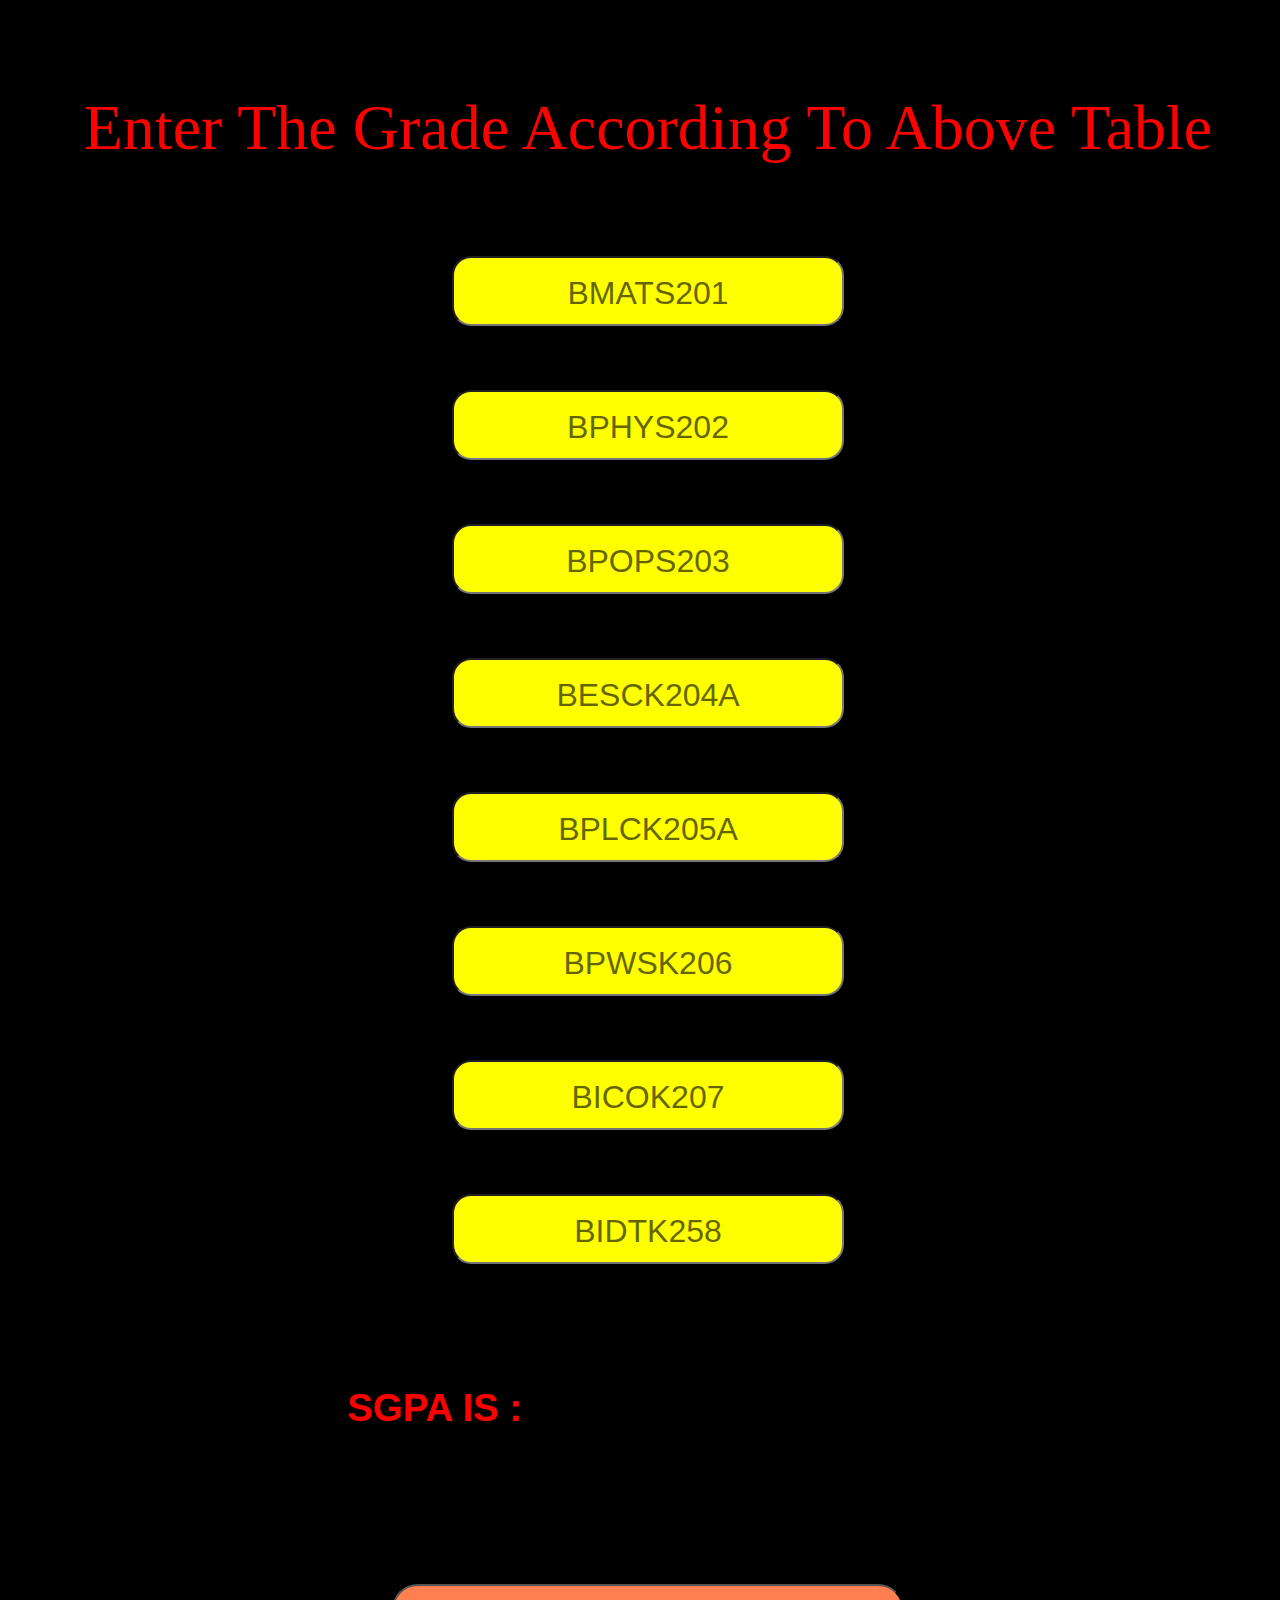
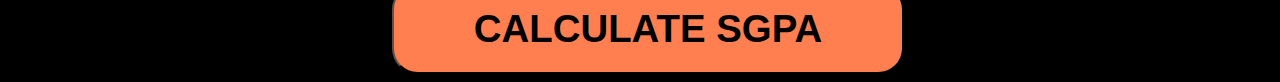
==== index1.html @ d075645a "sgpa cal" ====
<!DOCTYPE html>
<html lang="en">
<head>
    <meta charset="UTF-8">
    <meta name="viewport" content="width=device-width, initial-scale=1.0">
    <title>Document</title>
    <link rel="stylesheet" href="static/css/style1.css">
    <script src="static/js/script.js"></script>
</head>
<body>
    <div class="maths">
        <p>Enter the Grade According to above table</p>
        <div class="in">
            <input id="M1"  type="text" placeholder="BMATS201">
            <input id="M2"  type="text" placeholder="BPHYS202">
            <input id="M3"  type="text" placeholder="BPOPS203">
            <input id="M4"  type="text" placeholder="BESCK204A">
            <input id="M5"  type="text" placeholder="BPLCK205A">
            <input id="M6"  type="text" placeholder="BPWSK206">
            <input id="M7"  type="text" placeholder="BICOK207">
            <input id="M8"  type="text" placeholder="BIDTK258">
            <div id="output">
                <div id="display">
                    <span> SGPA IS  :</span> <h2 id="result"></h2>
                </div>
            </div>
            <button onclick="fun1()">CALCULATE SGPA</button>
           
        </div>
</body>
</html>
---- static/css/style1.css ----
body{
    width: 100%;
    position: relative;
    background-color: rgb(0, 0, 0);
}
p{
    color: red;
    text-align: center;
    font-size: 5vw;
    text-transform: capitalize;
    line-height: 10vw;
}
.in{
    display: flex;
    justify-content: center;
    align-items: center;
    flex-direction: column;
    gap: 5vw;
}
input{
    font-size: 3vw;
    background-color: yellow;
    width: 30vw;
    height: 5vw;
    border-radius: 1.5vw;
    transform: translate(.15s);
}
input:hover{
    background-color: rgb(234, 234, 0);

}
input::placeholder{
    text-align: center;
    font-size: 2.5vw;
    color: rgb(0, 0, 0);
    opacity: .6;

}
button{
    font-size: 3vw;
    background-color: coral;
    width: 40vw;
    height: 7vw;
    border-radius: 2vw;
    font-weight: 650;
    transform: translate(.15s);
}
button:hover{
    background-color: rgb(254, 112, 60);
}
#output{
    position: relative;
    width: 50vw;
    height: 15vw;
}
#display{
    position: absolute;
    font-family: 'Franklin Gothic Medium', 'Arial Narrow', Arial, sans-serif;
    font-size: 3vw;
    top: 30%;
    left: 3%;
    font-weight: 700;
    color: rgb(255, 0, 0);
}
h2{
    position: absolute;
    top: -145%;
    left: 150%;
}
@media (max-width:600px) {
    p{
        color: red;
        text-align: center;
        font-size: 5vw;
        text-transform: capitalize;
        line-height: 10vw;
    }
    .in{
        display: flex;
        justify-content: center;
        align-items: center;
        flex-direction: column;
        gap: 5vw;
    }
    input{
        font-size: 3vw;
        background-color: yellow;
        width: 30vw;
        height: 5vw;
        border: none;
        border-radius: 1.5vw;
        transform: translate(.15s);
    }
    input:hover{
        background-color: rgb(234, 234, 0);
    
    }
    input::placeholder{
        text-align: center;
        font-size: 2.5vw;
        color: black;
    }
    button{
        font-size: 3vw;
        background-color: rgb(249, 71, 7);
        width: 40vw;
        height: 7vw;
        border-radius: 2vw;
        transform: translate(.15s);
        border: none;
    }
    button:hover{
        background-color: rgb(234, 62, 0);
    }
    
}
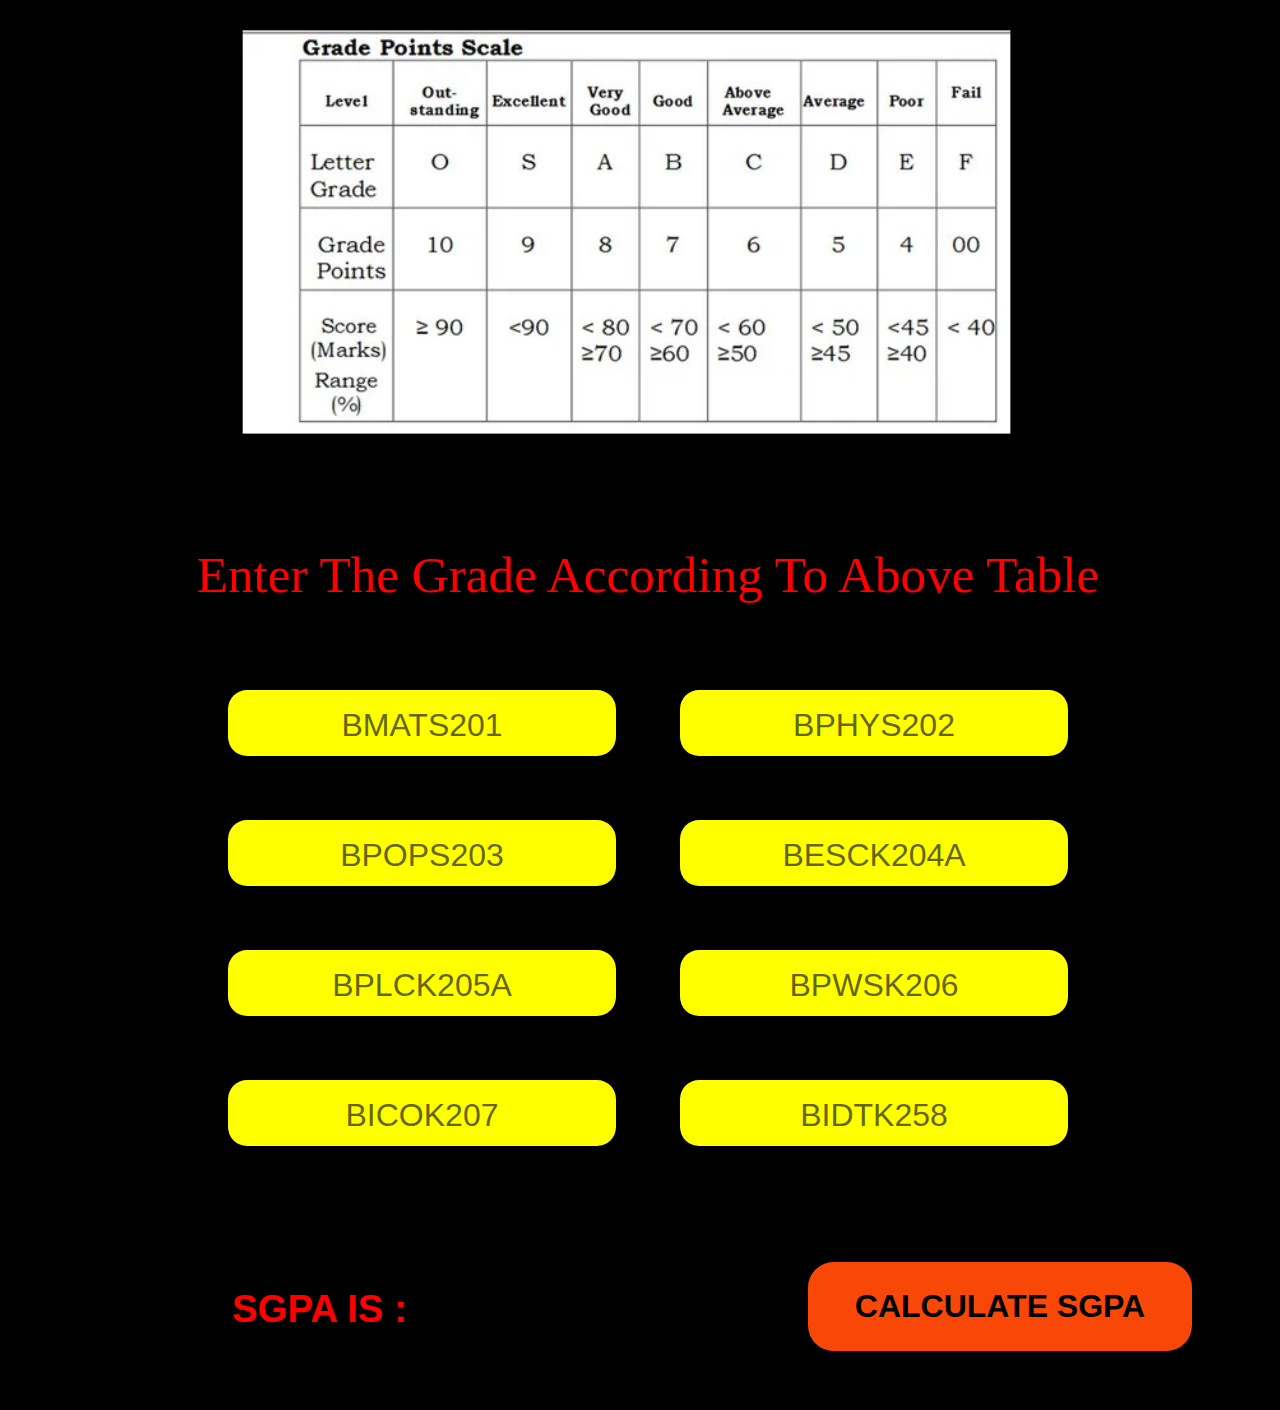
==== commit b7367c9a: "hi" ====
--- a/index1.html
+++ b/index1.html
@@ -3,28 +3,32 @@
 <head>
     <meta charset="UTF-8">
     <meta name="viewport" content="width=device-width, initial-scale=1.0">
-    <title>Document</title>
+    <meta name="description" content="vtu SGPA caluculator">
+    <title>sem1 & sem2 physics cycle</title>
     <link rel="stylesheet" href="static/css/style1.css">
     <script src="static/js/script.js"></script>
 </head>
 <body>
     <div class="maths">
+        <img src="static/main-qimg-1b0b16408b612c9cc465f1a1ed716a9a-pjlq.webp" alt="">
         <p>Enter the Grade According to above table</p>
         <div class="in">
-            <input id="M1"  type="text" placeholder="BMATS201">
-            <input id="M2"  type="text" placeholder="BPHYS202">
-            <input id="M3"  type="text" placeholder="BPOPS203">
-            <input id="M4"  type="text" placeholder="BESCK204A">
-            <input id="M5"  type="text" placeholder="BPLCK205A">
-            <input id="M6"  type="text" placeholder="BPWSK206">
-            <input id="M7"  type="text" placeholder="BICOK207">
-            <input id="M8"  type="text" placeholder="BIDTK258">
+            <input id="M1"  type="text" placeholder="BMATS201" maxlength="2">
+            <input id="M2"  type="text" placeholder="BPHYS202" maxlength="2">
+            <input id="M3"  type="text" placeholder="BPOPS203" maxlength="2">
+            <input id="M4"  type="text" placeholder="BESCK204A" maxlength="2">
+            <input id="M5"  type="text" placeholder="BPLCK205A" maxlength="2">
+            <input id="M6"  type="text" placeholder="BPWSK206" maxlength="2">
+            <input id="M7"  type="text" placeholder="BICOK207" maxlength="2">
+            <input id="M8"  type="text" placeholder="BIDTK258" maxlength="2">
             <div id="output">
                 <div id="display">
                     <span> SGPA IS  :</span> <h2 id="result"></h2>
                 </div>
             </div>
-            <button onclick="fun1()">CALCULATE SGPA</button>
+            <div id="submit">
+                <button onclick="fun1()">CALCULATE SGPA</button>
+            </div>
            
         </div>
 </body>
--- a/static/css/style1.css
+++ b/static/css/style1.css
@@ -3,19 +3,27 @@
     position: relative;
     background-color: rgb(0, 0, 0);
 }
+img{
+    scale: .9;
+    height: 35vw;
+    margin-left: 15%;
+    margin-right: 10%;
+}
+
 p{
     color: red;
     text-align: center;
-    font-size: 5vw;
+    font-size: 4vw;
     text-transform: capitalize;
     line-height: 10vw;
 }
 .in{
     display: flex;
+    flex-wrap: wrap;
     justify-content: center;
     align-items: center;
-    flex-direction: column;
     gap: 5vw;
+    
 }
 input{
     font-size: 3vw;
@@ -23,6 +31,7 @@
     width: 30vw;
     height: 5vw;
     border-radius: 1.5vw;
+    border: none;
     transform: translate(.15s);
 }
 input:hover{
@@ -36,11 +45,16 @@
     opacity: .6;
 
 }
+#submit{
+    display: flex;
+    position: relative;
+}
 button{
-    font-size: 3vw;
-    background-color: coral;
-    width: 40vw;
+    font-size: 2.5vw;
+    background-color: rgb(249, 71, 7);
+    width: 30vw;
     height: 7vw;
+    border: none;
     border-radius: 2vw;
     font-weight: 650;
     transform: translate(.15s);
@@ -54,20 +68,29 @@
     height: 15vw;
 }
 #display{
-    position: absolute;
+    display: flex;
+    justify-content: space-around;
     font-family: 'Franklin Gothic Medium', 'Arial Narrow', Arial, sans-serif;
     font-size: 3vw;
-    top: 30%;
-    left: 3%;
     font-weight: 700;
     color: rgb(255, 0, 0);
 }
+span{
+    position: absolute;
+    left: 20%;
+    top: 40%;
+}
 h2{
     position: absolute;
-    top: -145%;
-    left: 150%;
+    left: 50%;
+    top: 9%;
 }
 @media (max-width:600px) {
+    img{
+        width: 376px;
+        margin-left: 17.5%;
+        margin-right: 10%;
+    }
     p{
         color: red;
         text-align: center;
@@ -112,5 +135,4 @@
     button:hover{
         background-color: rgb(234, 62, 0);
     }
-    
-}+} 
